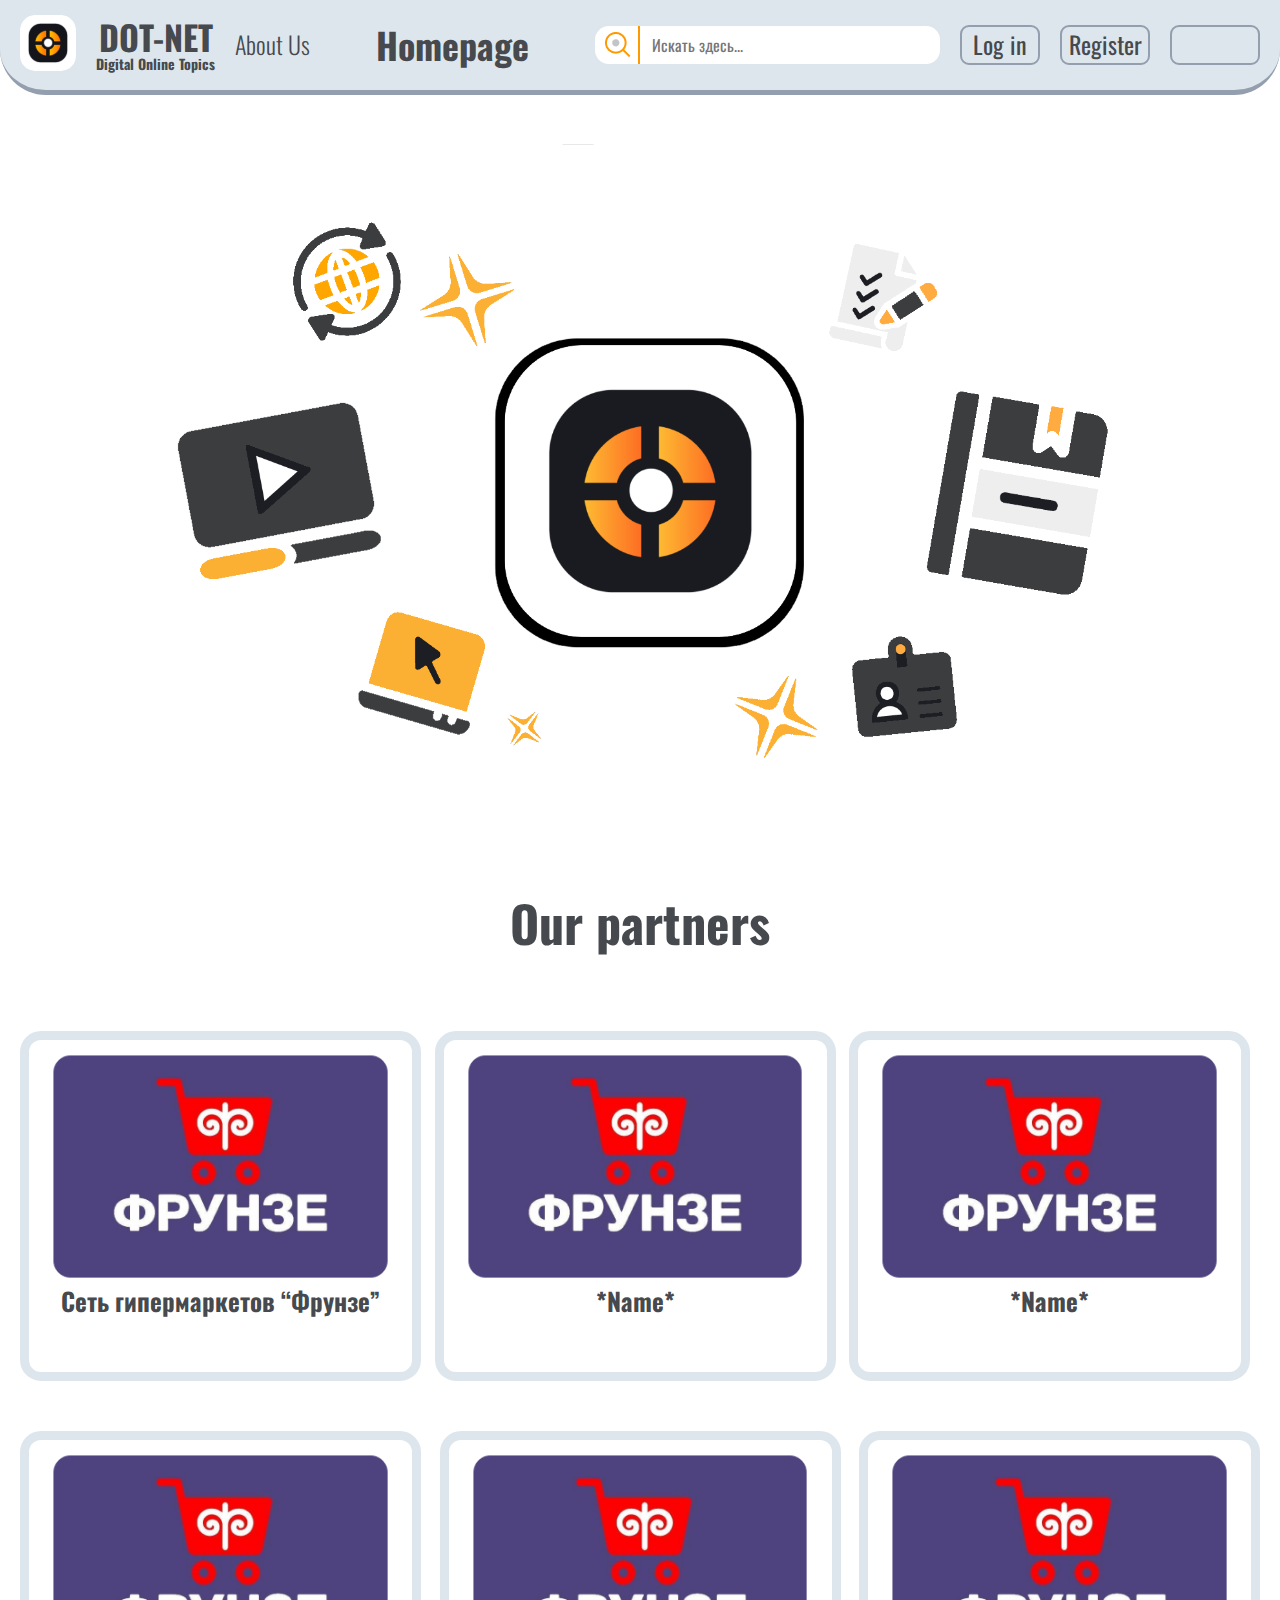
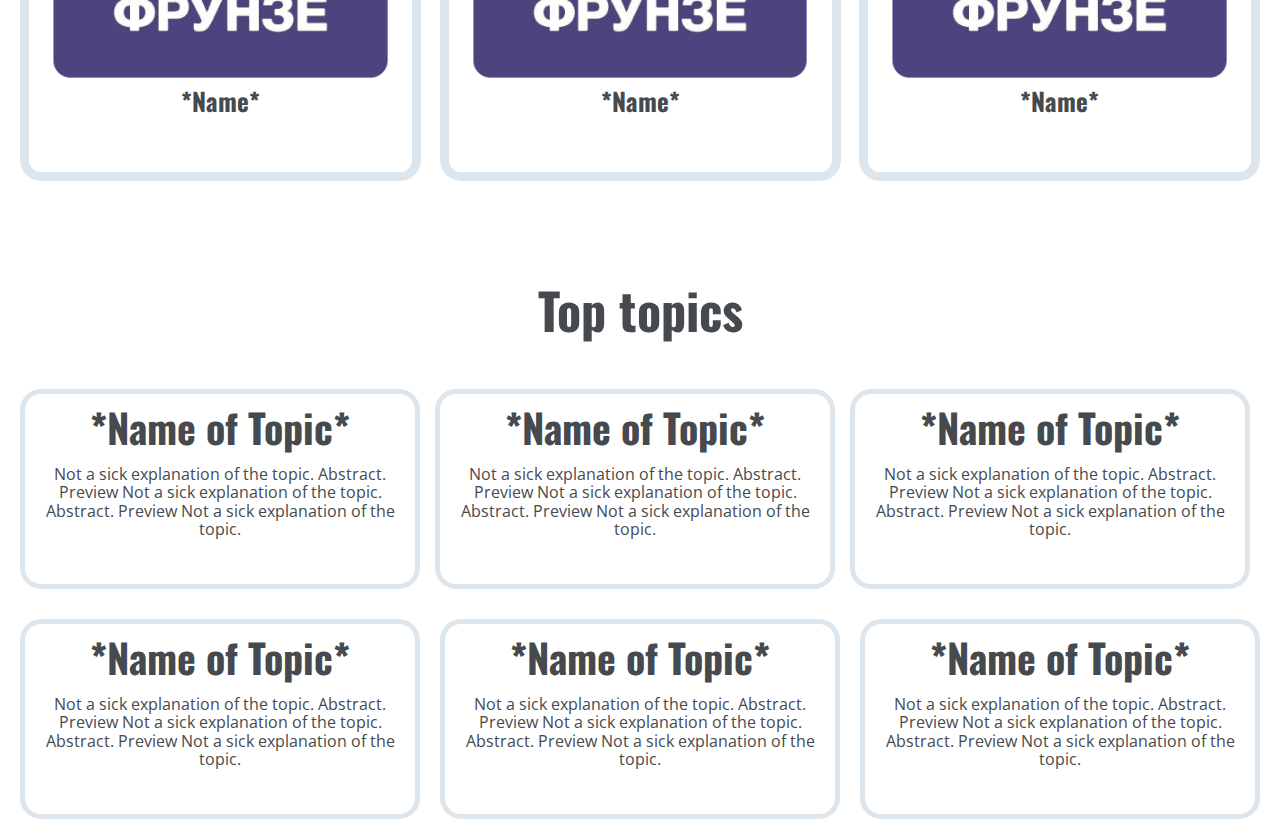
==== homepage/homepage.html @ bb3495ec "start" ====
<!DOCTYPE html>
<html lang="en">
<head>
    <meta charset="UTF-8">
    <meta http-equiv="X-UA-Compatible" content="IE=edge">
    <meta name="viewport" content="width=device-width, initial-scale=1.0">
    <link rel="stylesheet" href="css/normalize.css">
    <link rel="stylesheet" href="css/style.css" id="theme-link">
    <title>DOT-NET</title>
</head>
<body>
    <header class="header">
        <div class="container container__header">
            <div class="header__left">
                <button class="header__left_btn">
                    <object type="image/svg+xml" data="images/DOT-NOTE new logo Trancparent with dark 2.svg">
                        <img src="images/DOT-NOTE new logo Trancparent with dark 2.png" alt="image format png"/>
                    </object>
                </button>
                <h3 class="header__left_title">DOT-NET<span class="header__left_text">Digital Online Topics</span></h3>
                <h4 class="header__left_link">About Us</h4>
            </div>
            <h1 class="header__title">Homepage</h1>
            <div class="header__right">
                  <form action="" class="header__form">
                    <button class="header__form_btn" type="submit"><img class="header__form_img" src="images/Group 2.png" alt=""></button>
                    <input class="header__form_input" type="text" placeholder="Искать здесь...">
                  </form>
                  <button onclick="document.getElementById('id01').style.display = 'block'" class="header__login">Log in</button>
                  <button class="header__register">Register</button>
                  <button id="theme-button" class="header__register">
                      <!-- <object data="images/icons8-sun.svg" type="image/svg+xml"></object> -->
                  </button>
            </div>
        </div>
        <nav class="navbar">
            <div class="navbar-container container">
                <input type="checkbox" name="" id="">
                <div class="hamburger-lines">
                    <span class="line line1"></span>
                    <span class="line line2"></span>
                    <span class="line line3"></span>
                </div>
                <ul class="menu-items">
                    <h1 class="header__title mini__homepage">Homepage</h1>
                    <li class="menu-items_item"><h4 class="header__left_link mini__about-us">About Us</h4></li>
                    <li class="menu-items_item"><form action="" class="header__form">
                        <button class="header__form_btn" type="submit"><img class="header__form_img" src="images/Group 2.png" alt=""></button>
                        <input class="header__form_input mini__input" type="text" placeholder="Искать здесь...">
                      </form></li>
                    <li class="menu-items_item"><button onclick="document.getElementById('id01').style.display = 'block'" class="header__login">Log in</button></li>
                    <li class="menu-items_item"><button class="header__register">Register</button></li>
                    <li class="menu-items_item"><button id="theme-btn" class="header__register">White</button></li>
                </ul>
                <h1 class="header__title">Homepage</h1>
                <div class="header__left">
                    <button id="btn__onclick" class="header__left_btn">
                        <object  type="image/svg+xml" data="images/DOT-NOTE new logo Trancparent with dark 2.svg">
                            <img src="images/DOT-NOTE new logo Trancparent with dark 2.png" alt="image format png"/>
                        </object>
                    </button>
                    <h3 class="header__left_title">DOT-NET<span class="header__left_text">Digital Online Topics</span></h3>
                    <h4 class="header__left_link">About Us</h4>
                </div>
            </div>
        </nav>
    </header>
    <main class="main">
        <div id="id01" class="modal">
            <span onclick="document.getElementById('id01').style.display='none'"
            class="close" title="Close Modal">&times;</span>
          
            <!-- Modal Content -->
            <div class="modal-container" id="container-modal">
                <form class="modal-content animate" action="">
                    <h3 class="modal-content__title">Login</h3>
                    <label for="uname"><b>Username or e-mail</b></label>
                    <input type="text" placeholder="Enter Username" name="uname" required>
                    <label for="psw"><b>Password:</b></label>
                    <input type="password" placeholder="Enter Password" name="psw" required>
                    <div class="modal-content__links">
                        <a href="#">Forgot password?</a>
                        <a href="#">Registration</a>
                    </div>
                    <div class="modal-content__btns">
                        <button type="button" onclick="document.getElementById('id01').style.display='none'" class="cancelbtn">Cancel</button>
                        <button type="submit">Login</button>
                    </div>
                </form>
            </div>
        </div>
        <div class="section__image">
            <div class="container container__image">
                <img src="images/DOT-NET Illustration white line.png" alt="logo_image" class="section__image_img">
            </div>
        </div>
        <div class="section__partners">
            <div class="container">
                <h2 class="section__partners_title">Our partners</h2>
                <ul class="section__partners_list">
                    <li class="section__partners_item">
                        <a href="">
                            <div class="section__partners_block">
                                <img class="section__partners_img" src="images/27067430_573826116287432_7183152738024944369_n 1.png" alt="partners__image">
                                <h5 class="partners__block_title">Сеть гипермаркетов “Фрунзе”</h5>
                            </div>
                        </a>
                    </li>
                    <li class="section__partners_item">
                        <a href="">
                            <div class="section__partners_block">
                                <img class="section__partners_img" src="images/27067430_573826116287432_7183152738024944369_n 1.png" alt="partners__image">
                                <h5 class="partners__block_title">*Name*</h5>
                            </div>
                        </a>
                    </li>
                    <li class="section__partners_item">
                        <a href="">
                            <div class="section__partners_block">
                                <img class="section__partners_img" src="images/27067430_573826116287432_7183152738024944369_n 1.png" alt="partners__image">
                                <h5 class="partners__block_title">*Name*</h5>
                            </div>
                        </a>
                    </li>
                    <li class="section__partners_item">
                        <a href="">
                            <div class="section__partners_block">
                                <img class="section__partners_img" src="images/27067430_573826116287432_7183152738024944369_n 1.png" alt="partners__image">
                                <h5 class="partners__block_title">*Name*</h5>
                            </div>
                        </a>
                    </li>
                    <li class="section__partners_item">
                        <a href="">
                            <div class="section__partners_block">
                                <img class="section__partners_img" src="images/27067430_573826116287432_7183152738024944369_n 1.png" alt="partners__image">
                                <h5 class="partners__block_title">*Name*</h5>
                            </div>
                        </a>
                    </li>
                    <li class="section__partners_item">
                        <a href="">
                            <div class="section__partners_block">
                                <img class="section__partners_img" src="images/27067430_573826116287432_7183152738024944369_n 1.png" alt="partners__image">
                                <h5 class="partners__block_title">*Name*</h5>
                            </div>
                        </a>
                    </li>
                </ul>
            </div>
        </div>
        <div class="section__topics">
            <div class="container">
                <h2 class="section__topics_title">Top topics</h2>
                <ul class="section__topics_list">
                    <li class="section__topics_item">
                        <a href="">
                            <div class="section__topics_block">
                                <h4 class="topics__block_title">*Name of Topic*</h4>
                                <p class="topics__block_text">Not a sick explanation of the topic. Abstract. Preview
                                Not a sick explanation of the topic. Abstract. Preview
                                Not a sick explanation of the topic. </p>
                            </div>
                        </a>
                    </li>
                    <li class="section__topics_item">
                        <a href="">
                            <div class="section__topics_block">
                                <h4 class="topics__block_title">*Name of Topic*</h4>
                                <p class="topics__block_text">Not a sick explanation of the topic. Abstract. Preview
                                Not a sick explanation of the topic. Abstract. Preview
                                Not a sick explanation of the topic. </p>
                            </div>
                        </a>
                    </li>
                    <li class="section__topics_item">
                        <a href="">
                            <div class="section__topics_block">
                                <h4 class="topics__block_title">*Name of Topic*</h4>
                                <p class="topics__block_text">Not a sick explanation of the topic. Abstract. Preview
                                Not a sick explanation of the topic. Abstract. Preview
                                Not a sick explanation of the topic. </p>
                            </div>
                        </a>
                    </li>
                    <li class="section__topics_item">
                        <a href="">
                            <div class="section__topics_block">
                                <h4 class="topics__block_title">*Name of Topic*</h4>
                                <p class="topics__block_text">Not a sick explanation of the topic. Abstract. Preview
                                Not a sick explanation of the topic. Abstract. Preview
                                Not a sick explanation of the topic. </p>
                            </div>
                        </a>
                    </li>
                    <li class="section__topics_item">
                        <a href="">
                            <div class="section__topics_block">
                                <h4 class="topics__block_title">*Name of Topic*</h4>
                                <p class="topics__block_text">Not a sick explanation of the topic. Abstract. Preview
                                Not a sick explanation of the topic. Abstract. Preview
                                Not a sick explanation of the topic. </p>
                            </div>
                        </a>
                    </li>
                    <li class="section__topics_item">
                        <a href="">
                            <div class="section__topics_block">
                                <h4 class="topics__block_title">*Name of Topic*</h4>
                                <p class="topics__block_text">Not a sick explanation of the topic. Abstract. Preview
                                Not a sick explanation of the topic. Abstract. Preview
                                Not a sick explanation of the topic. </p>
                            </div>
                        </a>
                    </li>
                </ul>
            </div>
        </div>
    </main>
    <script src="js/script.js" type="text/javascript"></script>
</body>
</html>
---- homepage/css/style.css ----
@import url("https://fonts.googleapis.com/css2?family=Lato&family=Open+Sans&family=Roboto&display=swap");
@import url("https://fonts.googleapis.com/css2?family=Manrope&family=Montserrat&family=Montserrat+Alternates&family=Nunito:wght@600;700;800&family=Oswald:wght@300;400&display=swap");
* {
  margin: 0;
  padding: 0;
  -webkit-box-sizing: border-box;
          box-sizing: border-box;
  list-style: none;
  text-decoration: none;
}

a {
  cursor: pointer;
}

html, body {
  height: 100%;
  width: 100%;
}

.container {
  max-width: 1300px;
  padding-left: 20px;
  padding-right: 20px;
  margin: 0 auto;
}

.header {
  background: #dee6ed;
  border-bottom-left-radius: 46px;
  border-bottom-right-radius: 46px;
  border-bottom: 5px #939eae solid;
  position: fixed;
  width: 100%;
}

.container__header {
  display: -webkit-box;
  display: -ms-flexbox;
  display: flex;
  -webkit-box-pack: justify;
      -ms-flex-pack: justify;
          justify-content: space-between;
  -webkit-box-align: center;
      -ms-flex-align: center;
          align-items: center;
}

.header__left {
  display: -webkit-box;
  display: -ms-flexbox;
  display: flex;
  -webkit-box-align: center;
      -ms-flex-align: center;
          align-items: center;
}

.header__left_title {
  font-size: 34px;
  color: #464a4e;
  font-family: "Oswald", sans-serif;
  padding-left: 20px;
  display: -webkit-box;
  display: -ms-flexbox;
  display: flex;
  -webkit-box-orient: vertical;
  -webkit-box-direction: normal;
      -ms-flex-direction: column;
          flex-direction: column;
  -webkit-box-align: center;
      -ms-flex-align: center;
          align-items: center;
  cursor: pointer;
}

.header__left_text {
  font-size: 14px;
  font-family: "Oswald", sans-serif;
}

.header__left_link {
  padding-left: 20px;
  color: #464a4e;
  font-family: "Oswald", sans-serif;
  font-size: 24px;
  font-weight: 300;
  cursor: pointer;
}

.header__left_btn {
  background: transparent;
  border: none;
  outline: none;
  z-index: 4;
}

.header__title {
  font-family: "Oswald", sans-serif;
  font-size: 36px;
  color: #464a4e;
  z-index: -1;
}

.header__right {
  display: -webkit-box;
  display: -ms-flexbox;
  display: flex;
}

.header__form {
  display: -webkit-box;
  display: -ms-flexbox;
  display: flex;
  -webkit-box-align: center;
      -ms-flex-align: center;
          align-items: center;
}

.header__form_btn {
  outline: none;
  border: none;
  height: 38px;
  width: 45px;
  background: #fff;
  border-bottom-left-radius: 14px;
  border-top-left-radius: 14px;
  padding-right: 10px;
  padding-left: 10px;
  padding-top: 5px;
  border-right: 2px solid #ff9900;
  cursor: pointer;
}

.header__form_input {
  width: 300px;
  height: 38px;
  border: 2px solid #FFFFFF;
  outline: none;
  border-top-right-radius: 14px;
  border-bottom-right-radius: 14px;
  padding-left: 10px;
  font-family: "Oswald", sans-serif;
}

.header__logo:hover {
  fill: #ff0000;
}

.header__login {
  margin-left: 20px;
  width: 80px;
  height: 40px;
  font-family: "Oswald", sans-serif;
  font-size: 24px;
  border-radius: 9px;
  border: 2px solid #939eae;
  background: transparent;
  cursor: pointer;
  color: #464a4e;
}

.header__login:hover {
  border: 2px solid #ff9900;
  -webkit-transition: 0.3s;
  transition: 0.3s;
}

.header__register {
  margin-left: 20px;
  width: 90px;
  height: 40px;
  font-family: "Oswald", sans-serif;
  font-size: 24px;
  border-radius: 9px;
  border: 2px solid #939eae;
  background: transparent;
  cursor: pointer;
  color: #464a4e;
}

.header__register:hover {
  border: 2px solid #ff9900;
  -webkit-transition: 0.3s;
  transition: 0.3s;
}

.navbar input[type="checkbox"],
.navbar .hamburger-lines, .navbar-container, .navbar {
  display: none;
}

.navbar {
  background: #dee6ed;
  border-bottom-left-radius: 46px;
  border-bottom-right-radius: 46px;
  border-bottom: 5px #939eae solid;
  position: fixed;
  width: 100%;
  color: #000;
  height: 100px;
  z-index: 12;
}

.menu-items {
  -webkit-box-ordinal-group: 3;
      -ms-flex-order: 2;
          order: 2;
  display: -webkit-box;
  display: -ms-flexbox;
  display: flex;
}

.menu-items_item {
  padding-top: 40px;
  padding-bottom: 40px;
  max-width: 450px;
  text-align: center;
  background: #E4ECF2;
  position: relative;
  -webkit-transition: color .5s ease-in-out, -webkit-box-shadow .2s ease-in-out;
  transition: color .5s ease-in-out, -webkit-box-shadow .2s ease-in-out;
  transition: color .5s ease-in-out, box-shadow .2s ease-in-out;
  transition: color .5s ease-in-out, box-shadow .2s ease-in-out, -webkit-box-shadow .2s ease-in-out;
}

.menu-items_item:hover {
  -webkit-box-shadow: inset 450px 0 0 0 #54b3d6;
          box-shadow: inset 450px 0 0 0 #54b3d6;
}

.header__left_link.mini__about-us {
  display: block;
}

@media screen and (max-width: 1160px) {
  .container__header {
    display: none;
  }
  .navbar input[type="checkbox"],
  .navbar .hamburger-lines, .navbar-container.container, .navbar {
    display: block;
  }
  .navbar-container input[type="checkbox"] {
    position: absolute;
    display: block;
    height: 32px;
    width: 35px;
    top: 35px;
    left: 40px;
    z-index: 5;
    opacity: 0;
    cursor: pointer;
  }
  .navbar-container .hamburger-lines {
    display: block;
    height: 23px;
    width: 35px;
    position: absolute;
    top: 35px;
    left: 40px;
    z-index: 2;
    display: -webkit-box;
    display: -ms-flexbox;
    display: flex;
    -webkit-box-orient: vertical;
    -webkit-box-direction: normal;
        -ms-flex-direction: column;
            flex-direction: column;
    -webkit-box-pack: justify;
        -ms-flex-pack: justify;
            justify-content: space-between;
  }
  .navbar-container .hamburger-lines .line {
    display: block;
    height: 4px;
    width: 100%;
    border-radius: 10px;
    background: #333;
  }
  .navbar-container .hamburger-lines .line1 {
    -webkit-transform-origin: 0% 0%;
            transform-origin: 0% 0%;
    -webkit-transition: -webkit-transform 0.4s ease-in-out;
    transition: -webkit-transform 0.4s ease-in-out;
    transition: transform 0.4s ease-in-out;
    transition: transform 0.4s ease-in-out, -webkit-transform 0.4s ease-in-out;
  }
  .navbar-container .hamburger-lines .line2 {
    -webkit-transition: -webkit-transform 0.2s ease-in-out;
    transition: -webkit-transform 0.2s ease-in-out;
    transition: transform 0.2s ease-in-out;
    transition: transform 0.2s ease-in-out, -webkit-transform 0.2s ease-in-out;
  }
  .navbar-container .hamburger-lines .line3 {
    -webkit-transform-origin: 0% 100%;
            transform-origin: 0% 100%;
    -webkit-transition: -webkit-transform 0.4s ease-in-out;
    transition: -webkit-transform 0.4s ease-in-out;
    transition: transform 0.4s ease-in-out;
    transition: transform 0.4s ease-in-out, -webkit-transform 0.4s ease-in-out;
  }
  .navbar .menu-items {
    padding-top: 100px;
    background: #fff;
    height: 100vh;
    max-width: 450px;
    -webkit-transform: translate(-150%);
            transform: translate(-150%);
    display: -webkit-box;
    display: -ms-flexbox;
    display: flex;
    -webkit-box-orient: vertical;
    -webkit-box-direction: normal;
        -ms-flex-direction: column;
            flex-direction: column;
    margin-left: -40px;
    -webkit-transition: -webkit-transform 0.5s ease-in-out;
    transition: -webkit-transform 0.5s ease-in-out;
    transition: transform 0.5s ease-in-out;
    transition: transform 0.5s ease-in-out, -webkit-transform 0.5s ease-in-out;
    -webkit-box-shadow: 5px 0px 10px 0px #aaa;
            box-shadow: 5px 0px 10px 0px #aaa;
  }
  .navbar .menu-items li {
    font-size: 1.3rem;
    font-weight: 500;
  }
  .navbar-container input[type="checkbox"]:checked ~ .menu-items {
    -webkit-transform: translateX(0);
            transform: translateX(0);
  }
  .navbar-container input[type="checkbox"]:checked ~ .hamburger-lines .line1 {
    -webkit-transform: rotate(35deg);
            transform: rotate(35deg);
  }
  .navbar-container input[type="checkbox"]:checked ~ .hamburger-lines .line2 {
    -webkit-transform: scaleY(0);
            transform: scaleY(0);
  }
  .navbar-container input[type="checkbox"]:checked ~ .hamburger-lines .line3 {
    -webkit-transform: rotate(-35deg);
            transform: rotate(-35deg);
  }
  .header__form {
    max-width: 400px;
    margin-left: 10%;
    margin-right: 15px;
  }
  .header__title {
    display: block;
    position: absolute;
    top: 0;
    bottom: 0;
    left: 40%;
    right: 0;
  }
  .header__title.mini__homepage {
    display: block;
    position: absolute;
    top: 0;
    bottom: 0;
    left: 40%;
    right: 0;
  }
  .header__left {
    display: block;
    position: absolute;
    top: 0;
    bottom: 0;
    left: 80%;
    right: 0;
    display: -webkit-box;
    display: -ms-flexbox;
    display: flex;
  }
  .header__left_link {
    display: none;
  }
  .header__left_title {
    padding: 5px;
  }
}

@media screen and (max-width: 1000px) {
  .header__left {
    left: 78%;
  }
}

@media screen and (max-width: 900px) {
  .header__left {
    left: 75%;
  }
}

@media screen and (max-width: 810px) {
  .header__left {
    left: 72%;
  }
}

@media screen and (max-width: 700px) {
  .header__left {
    left: 70%;
  }
}

@media screen and (max-width: 650px) {
  .header__left {
    left: 65%;
    z-index: -1;
  }
  .header__title {
    left: 30%;
  }
}

@media screen and (max-width: 560px) {
  .header__left {
    left: 62%;
  }
}

@media screen and (max-width: 515px) {
  .header__title {
    left: 26%;
  }
  .header__left {
    left: 58%;
  }
}

@media screen and (max-width: 470px) {
  .header__title {
    display: none;
  }
  .header__left {
    left: 55%;
  }
}

@media screen and (max-width: 410px) {
  .header__left {
    left: 52%;
  }
}

@media screen and (max-width: 380px) {
  .header__left {
    left: 47%;
  }
}

@media screen and (max-width: 345px) {
  .header__left {
    left: 41%;
  }
}

@media screen and (max-width: 320px) {
  .header__left {
    left: 38%;
  }
}

@media screen and (max-width: 295px) {
  .header__left {
    left: 33%;
  }
}

@media screen and (max-width: 274px) {
  .header__left_title {
    display: none;
  }
  .header__left {
    left: 70%;
  }
}

@media screen and (max-width: 210px) {
  .header__left {
    left: 60%;
  }
}

.section__image {
  width: 100%;
  padding: 3em 0;
  padding-top: 9em;
  text-align: center;
}

.container__image {
  width: 100%;
}

.section__image_img {
  max-width: 100%;
}

.section__partners {
  padding-bottom: 100px;
}

.section__partners_title {
  font-family: "Oswald", sans-serif;
  font-size: 50px;
  text-align: center;
  color: #464a4e;
}

.section__partners_list {
  display: -webkit-box;
  display: -ms-flexbox;
  display: flex;
  -ms-flex-wrap: wrap;
      flex-wrap: wrap;
  -webkit-box-pack: justify;
      -ms-flex-pack: justify;
          justify-content: space-between;
  padding-top: 30px;
}

.section__partners_item {
  margin-top: 50px;
  min-height: 350px;
  border: 9px solid #dee6ed;
  border-radius: 21px;
  margin-right: 10px;
}

.section__partners_item:last-child {
  margin-right: 0;
}

.section__partners_block {
  text-align: center;
}

.section__partners_img {
  margin-top: 10px;
  width: 90%;
}

.partners__block_title {
  font-size: 25px;
  width: 90%;
  margin: 0 auto;
  text-align: center;
  font-family: "Oswald", sans-serif;
  color: #464a4e;
}

@media screen and (max-width: 1272px) {
  .section__partners_list {
    -ms-flex-pack: distribute;
        justify-content: space-around;
  }
}

@media screen and (max-width: 355px) {
  .partners__block_title {
    font-size: 8vw;
  }
}

@media screen and (max-width: 300px) {
  .section__partners_item {
    min-height: 200px;
  }
  .partners__block_title {
    padding-top: 10px;
    padding-bottom: 10px;
  }
}

@media screen and (max-width: 290px) {
  .section__partners_title {
    font-size: 15vw;
  }
}

@media screen and (max-width: 260px) {
  .section__partners_item {
    border-width: 5px;
  }
}

@media screen and (max-width: 185px) {
  .section__partners_item {
    min-height: 150px;
  }
}

.section__topics_title {
  font-family: "Oswald", sans-serif;
  font-size: 50px;
  text-align: center;
  color: #464a4e;
}

.section__topics_list {
  padding-top: 20px;
  display: -webkit-box;
  display: -ms-flexbox;
  display: flex;
  -ms-flex-wrap: wrap;
      flex-wrap: wrap;
  -webkit-box-pack: justify;
      -ms-flex-pack: justify;
          justify-content: space-between;
  padding-bottom: 20px;
}

.section__topics_item {
  width: 400px;
  min-height: 200px;
  border: 5px solid #dee6ed;
  margin-top: 30px;
  border-radius: 21px;
  text-align: center;
  margin-right: 10px;
}

.section__topics_item:last-child {
  margin-right: 0;
}

.section__topics_block {
  padding: 10px;
}

.topics__block_title {
  font-size: 40px;
  color: #464a4e;
  font-family: "Oswald", sans-serif;
}

.topics__block_text {
  color: #464a4e;
  font-family: "Open Sans", sans-serif;
  margin-top: 15px;
}

@media screen and (max-width: 1269px) {
  .section__topics_list {
    -ms-flex-pack: distribute;
        justify-content: space-around;
  }
}

@media screen and (max-width: 317px) {
  .section__topics_title {
    font-size: 15vw;
  }
  .topics__block_title {
    font-size: 11vw;
  }
}

@media screen and (max-width: 250px) {
  .topics__block_text {
    font-size: 6vw;
  }
}

.modal {
  display: none;
  position: fixed;
  z-index: 1;
  left: 0;
  top: 0;
  width: 100%;
  height: 100%;
  overflow: auto;
  background-color: black;
  background-color: rgba(0, 0, 0, 0.4);
  padding: 10em 0;
}

.modal-container {
  width: 100%;
  padding-left: 15px;
  padding-right: 15px;
}

/* Modal Content/Box */
.modal-content {
  background-color: #fefefe;
  margin: 5px auto;
  border: 5px solid #ff9900;
  border-radius: 65px;
  max-width: 432px;
  display: -webkit-box;
  display: -ms-flexbox;
  display: flex;
  -webkit-box-orient: vertical;
  -webkit-box-direction: normal;
      -ms-flex-direction: column;
          flex-direction: column;
  padding: 40px 43px;
}

.modal-content > label {
  font-size: 26px;
  font-weight: 300;
  font-family: "Oswald", sans-serif;
  line-height: 39px;
  margin-top: 15px;
  color: #464a4e;
}

.modal-content > label:first-child {
  margin-top: 30px;
}

.modal-content > input {
  border-radius: 14px;
  border: none;
  outline: none;
  border: 2px solid #939eae;
  height: 50px;
  padding-left: 15px;
  color: #464a4e;
  font-family: "Open Sans", sans-serif;
}

.modal-content__title {
  font-family: "Oswald", sans-serif;
  font-size: 48px;
  font-weight: 300;
  text-align: center;
  line-height: 71px;
  color: #464a4e;
}

.modal-content__links {
  display: -webkit-box;
  display: -ms-flexbox;
  display: flex;
  -webkit-box-pack: justify;
      -ms-flex-pack: justify;
          justify-content: space-between;
  margin-top: 15px;
}

.modal-content__links > a {
  color: #ff9900;
  font-family: "Oswald", sans-serif;
  font-size: 18px;
  font-weight: 300;
}

.modal-content__btns {
  display: -webkit-box;
  display: -ms-flexbox;
  display: flex;
  -webkit-box-pack: justify;
      -ms-flex-pack: justify;
          justify-content: space-between;
  margin-top: 25px;
  margin-bottom: 20px;
}

.modal-content__btns > button {
  width: 130px;
  height: 50px;
  border: 5px solid transparent;
  border-radius: 36px;
  background: transparent;
  font-size: 25px;
  font-family: "Oswald", sans-serif;
  color: #464a4e;
  position: relative;
  -webkit-transition: color 0.5s, background-color 0.2s, -webkit-transform 0.2s;
  transition: color 0.5s, background-color 0.2s, -webkit-transform 0.2s;
  transition: color 0.5s, transform 0.2s, background-color 0.2s;
  transition: color 0.5s, transform 0.2s, background-color 0.2s, -webkit-transform 0.2s;
}

.modal-content__btns > button:last-child {
  margin-right: 0;
}

.modal-content__btns > button:active {
  -webkit-transform: translateY(3px);
          transform: translateY(3px);
}

.modal-content__btns > button::after, .modal-content__btns > button::before {
  border-radius: 36px;
}

.modal-content__btns > button:hover {
  background-color: transparent;
  -webkit-box-shadow: none;
          box-shadow: none;
  color: #000;
  cursor: pointer;
}

.modal-content__btns > button::before {
  content: "";
  position: absolute;
  top: 0;
  left: 0;
  width: 100%;
  height: 100%;
  border: 3px solid #A0A0A0;
  -webkit-transition: opacity 0.3s, border 0.3s;
  transition: opacity 0.3s, border 0.3s;
}

.modal-content__btns > button:hover::before {
  opacity: 0;
}

.modal-content__btns > button::after {
  content: "";
  position: absolute;
  top: 0;
  left: 0;
  width: 100%;
  height: 100%;
  background-color: transparent;
  border: 3px solid #ff9900;
  opacity: 0;
  -webkit-transform: scaleX(1.1) scaleY(1.3);
          transform: scaleX(1.1) scaleY(1.3);
  -webkit-transition: opacity 0.3s, -webkit-transform 0.3s;
  transition: opacity 0.3s, -webkit-transform 0.3s;
  transition: transform 0.3s, opacity 0.3s;
  transition: transform 0.3s, opacity 0.3s, -webkit-transform 0.3s;
}

.modal-content__btns > button:hover::after {
  opacity: 1;
  -webkit-transform: scaleX(1) scaleY(1);
          transform: scaleX(1) scaleY(1);
}

/* The Close Button */
.close {
  /* Position it in the top right corner outside of the modal */
  position: absolute;
  right: 25px;
  top: 0;
  color: #000;
  font-size: 35px;
  font-weight: bold;
}

/* Close button on hover */
.close:hover,
.close:focus {
  color: #fff;
  cursor: pointer;
}

/* Add Zoom Animation */
.animate {
  -webkit-animation: animatezoom 0.6s;
  animation: animatezoom 0.6s;
}

@-webkit-keyframes animatezoom {
  from {
    -webkit-transform: scale(0);
  }
  to {
    -webkit-transform: scale(1);
  }
}

@keyframes animatezoom {
  from {
    -webkit-transform: scale(0);
            transform: scale(0);
  }
  to {
    -webkit-transform: scale(1);
            transform: scale(1);
  }
}

@media screen and (max-width: 380px) {
  .modal-content__btns {
    -webkit-box-orient: vertical;
    -webkit-box-direction: normal;
        -ms-flex-direction: column;
            flex-direction: column;
    -webkit-box-align: center;
        -ms-flex-align: center;
            align-items: center;
    margin-top: 0;
  }
  .modal-content__btns > button {
    margin-top: 20px;
  }
  .modal-content__btns > button > button:first-child {
    margin-top: 0;
  }
}

@media screen and (max-width: 360px) {
  .modal-content__links > a {
    font-size: 4vw;
  }
}

@media screen and (max-width: 341px) {
  .modal-content > label {
    font-size: 6vw;
  }
}
/*# sourceMappingURL=style.css.map */
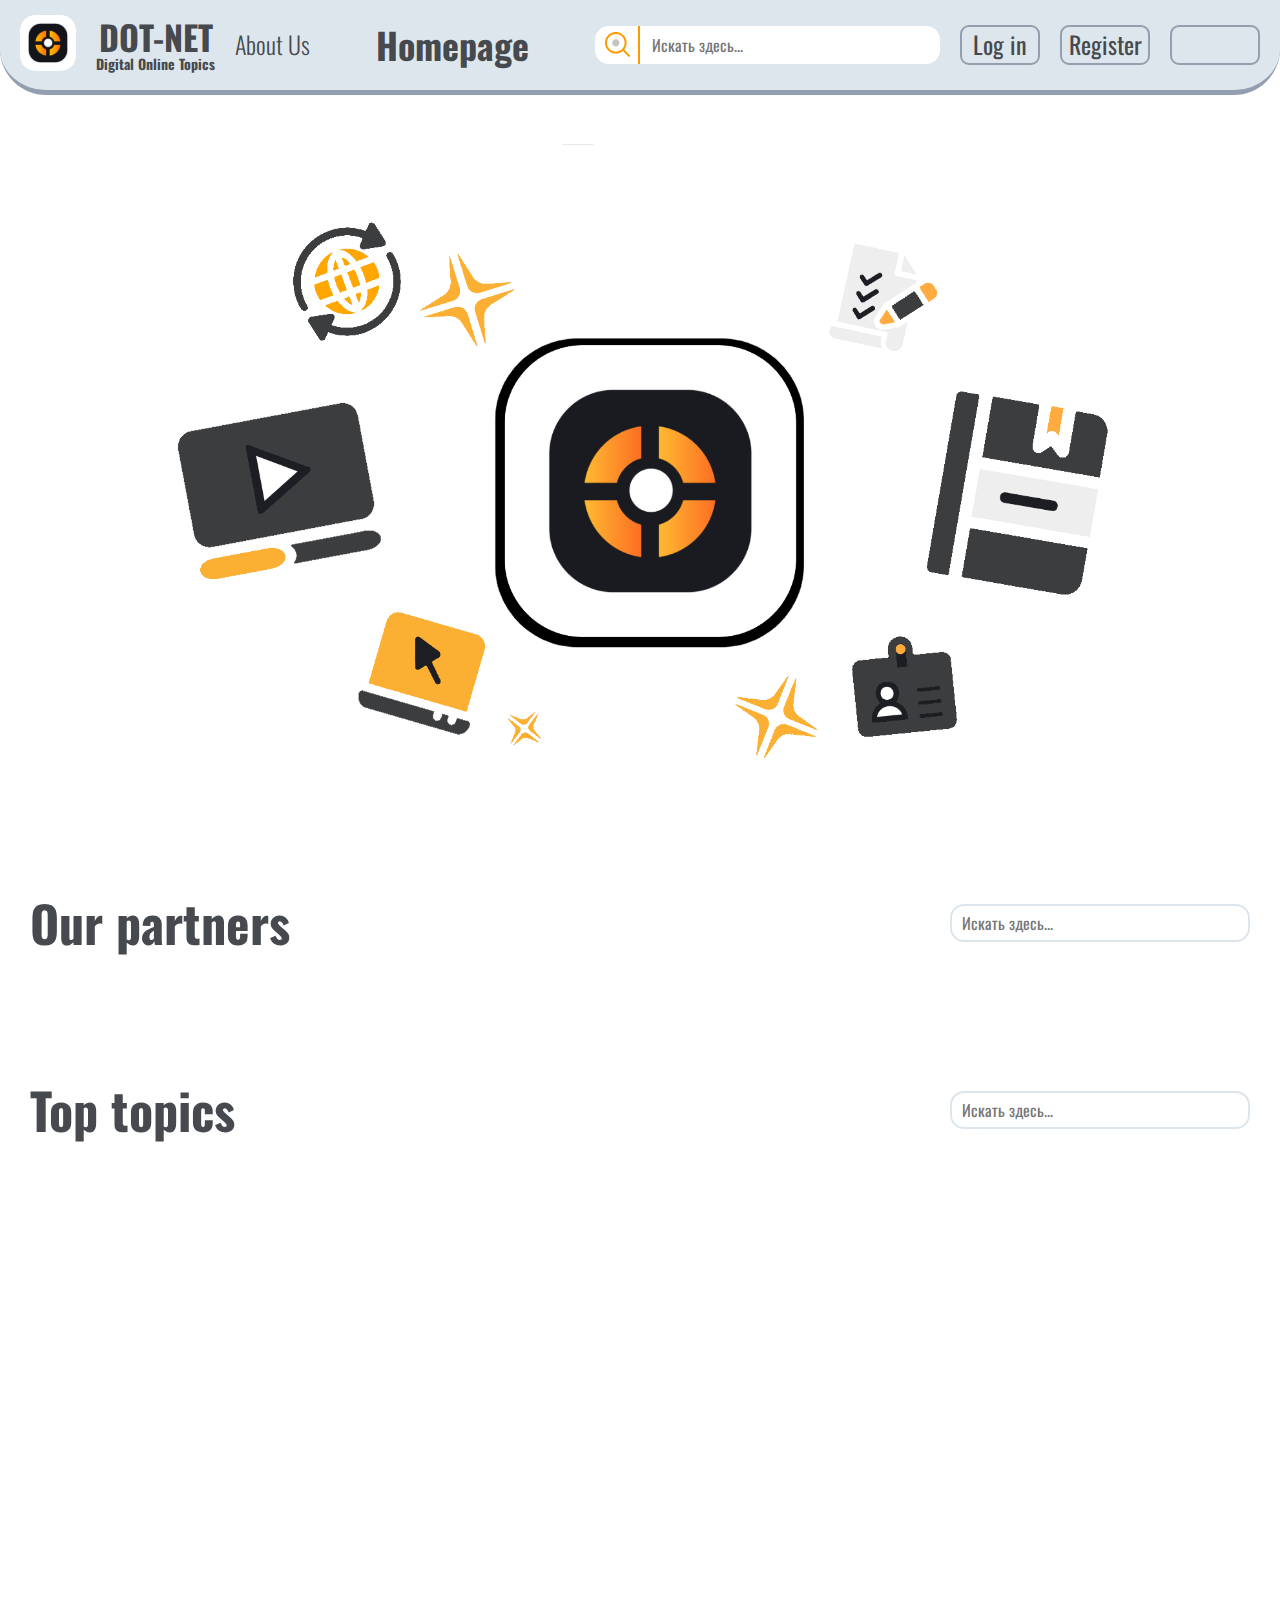
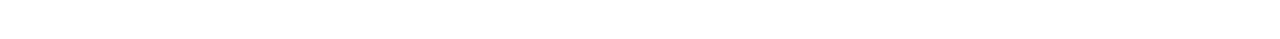
==== commit 5946e397: "adding search and api" ====
--- a/homepage/homepage.html
+++ b/homepage/homepage.html
@@ -6,6 +6,7 @@
     <meta name="viewport" content="width=device-width, initial-scale=1.0">
     <link rel="stylesheet" href="css/normalize.css">
     <link rel="stylesheet" href="css/style.css" id="theme-link">
+    <script src="js/script.js" type="text/javascript" defer></script>
     <title>DOT-NET</title>
 </head>
 <body>
@@ -96,127 +97,42 @@
         </div>
         <div class="section__partners">
             <div class="container">
-                <h2 class="section__partners_title">Our partners</h2>
-                <ul class="section__partners_list">
-                    <li class="section__partners_item">
-                        <a href="">
+                <div class="partners__head">
+                    <h2 class="section__partners_title">Our partners</h2>
+                    <input id="elastic" class="header__form_input special__input" type="text" placeholder="Искать здесь..." data-search>
+                </div>
+                <ul class="section__partners_list" data-partners-card-container>
+                    <template data-partners-template>
+                        <li class="section__partners_item">
                             <div class="section__partners_block">
-                                <img class="section__partners_img" src="images/27067430_573826116287432_7183152738024944369_n 1.png" alt="partners__image">
-                                <h5 class="partners__block_title">Сеть гипермаркетов “Фрунзе”</h5>
+                                <img class="section__partners_img" src="" alt="partners__image" data-image>
+                                <h5 class="partners__block_title" data-title></h5>
                             </div>
-                        </a>
-                    </li>
-                    <li class="section__partners_item">
-                        <a href="">
-                            <div class="section__partners_block">
-                                <img class="section__partners_img" src="images/27067430_573826116287432_7183152738024944369_n 1.png" alt="partners__image">
-                                <h5 class="partners__block_title">*Name*</h5>
-                            </div>
-                        </a>
-                    </li>
-                    <li class="section__partners_item">
-                        <a href="">
-                            <div class="section__partners_block">
-                                <img class="section__partners_img" src="images/27067430_573826116287432_7183152738024944369_n 1.png" alt="partners__image">
-                                <h5 class="partners__block_title">*Name*</h5>
-                            </div>
-                        </a>
-                    </li>
-                    <li class="section__partners_item">
-                        <a href="">
-                            <div class="section__partners_block">
-                                <img class="section__partners_img" src="images/27067430_573826116287432_7183152738024944369_n 1.png" alt="partners__image">
-                                <h5 class="partners__block_title">*Name*</h5>
-                            </div>
-                        </a>
-                    </li>
-                    <li class="section__partners_item">
-                        <a href="">
-                            <div class="section__partners_block">
-                                <img class="section__partners_img" src="images/27067430_573826116287432_7183152738024944369_n 1.png" alt="partners__image">
-                                <h5 class="partners__block_title">*Name*</h5>
-                            </div>
-                        </a>
-                    </li>
-                    <li class="section__partners_item">
-                        <a href="">
-                            <div class="section__partners_block">
-                                <img class="section__partners_img" src="images/27067430_573826116287432_7183152738024944369_n 1.png" alt="partners__image">
-                                <h5 class="partners__block_title">*Name*</h5>
-                            </div>
-                        </a>
-                    </li>
+                        </li>
+                    </template>
                 </ul>
             </div>
         </div>
         <div class="section__topics">
             <div class="container">
-                <h2 class="section__topics_title">Top topics</h2>
-                <ul class="section__topics_list">
-                    <li class="section__topics_item">
-                        <a href="">
-                            <div class="section__topics_block">
-                                <h4 class="topics__block_title">*Name of Topic*</h4>
-                                <p class="topics__block_text">Not a sick explanation of the topic. Abstract. Preview
-                                Not a sick explanation of the topic. Abstract. Preview
-                                Not a sick explanation of the topic. </p>
-                            </div>
-                        </a>
-                    </li>
-                    <li class="section__topics_item">
-                        <a href="">
-                            <div class="section__topics_block">
-                                <h4 class="topics__block_title">*Name of Topic*</h4>
-                                <p class="topics__block_text">Not a sick explanation of the topic. Abstract. Preview
-                                Not a sick explanation of the topic. Abstract. Preview
-                                Not a sick explanation of the topic. </p>
-                            </div>
-                        </a>
-                    </li>
-                    <li class="section__topics_item">
-                        <a href="">
-                            <div class="section__topics_block">
-                                <h4 class="topics__block_title">*Name of Topic*</h4>
-                                <p class="topics__block_text">Not a sick explanation of the topic. Abstract. Preview
-                                Not a sick explanation of the topic. Abstract. Preview
-                                Not a sick explanation of the topic. </p>
-                            </div>
-                        </a>
-                    </li>
-                    <li class="section__topics_item">
-                        <a href="">
-                            <div class="section__topics_block">
-                                <h4 class="topics__block_title">*Name of Topic*</h4>
-                                <p class="topics__block_text">Not a sick explanation of the topic. Abstract. Preview
-                                Not a sick explanation of the topic. Abstract. Preview
-                                Not a sick explanation of the topic. </p>
-                            </div>
-                        </a>
-                    </li>
-                    <li class="section__topics_item">
-                        <a href="">
-                            <div class="section__topics_block">
-                                <h4 class="topics__block_title">*Name of Topic*</h4>
-                                <p class="topics__block_text">Not a sick explanation of the topic. Abstract. Preview
-                                Not a sick explanation of the topic. Abstract. Preview
-                                Not a sick explanation of the topic. </p>
-                            </div>
-                        </a>
-                    </li>
-                    <li class="section__topics_item">
-                        <a href="">
-                            <div class="section__topics_block">
-                                <h4 class="topics__block_title">*Name of Topic*</h4>
-                                <p class="topics__block_text">Not a sick explanation of the topic. Abstract. Preview
-                                Not a sick explanation of the topic. Abstract. Preview
-                                Not a sick explanation of the topic. </p>
-                            </div>
-                        </a>
-                    </li>
+                <div class="partners__head">
+                    <h2 class="section__partners_title">Top topics</h2>
+                    <input id="search" class="header__form_input special__input" type="text" placeholder="Искать здесь..." data-second-search>
+                </div>
+                <ul class="section__topics_list" data-topics-card-container>
+                    <template data-topics-template>
+                        <li class="section__topics_item">
+                            <a href="">
+                                <div class="section__topics_block">
+                                    <h4 class="topics__block_title" data-title></h4>
+                                    <p class="topics__block_text" data-text></p>
+                                </div>
+                            </a>
+                        </li>
+                    </template>
                 </ul>
             </div>
         </div>
     </main>
-    <script src="js/script.js" type="text/javascript"></script>
 </body>
 </html>--- a/homepage/css/style.css
+++ b/homepage/css/style.css
@@ -140,6 +140,15 @@
   border-bottom-right-radius: 14px;
   padding-left: 10px;
   font-family: "Oswald", sans-serif;
+}
+
+.header__form_input.special__input {
+  border-radius: 14px;
+  border: 2px solid #dee6ed;
+}
+
+.section__topics_list {
+  min-height: 500px;
 }
 
 .header__logo:hover {
@@ -503,6 +512,28 @@
   padding-bottom: 100px;
 }
 
+.partners__head {
+  display: -webkit-box;
+  display: -ms-flexbox;
+  display: flex;
+  -webkit-box-align: center;
+      -ms-flex-align: center;
+          align-items: center;
+  -webkit-box-pack: justify;
+      -ms-flex-pack: justify;
+          justify-content: space-between;
+  padding: 0 10px;
+}
+
+.header__form.second-form {
+  border: 1px solid #dee6ed;
+  border-radius: 14px;
+}
+
+.header__form.second-form input {
+  border-radius: 14px;
+}
+
 .section__partners_title {
   font-family: "Oswald", sans-serif;
   font-size: 50px;
@@ -625,6 +656,10 @@
 
 .section__topics_item:last-child {
   margin-right: 0;
+}
+
+.hide {
+  display: none;
 }
 
 .section__topics_block {
